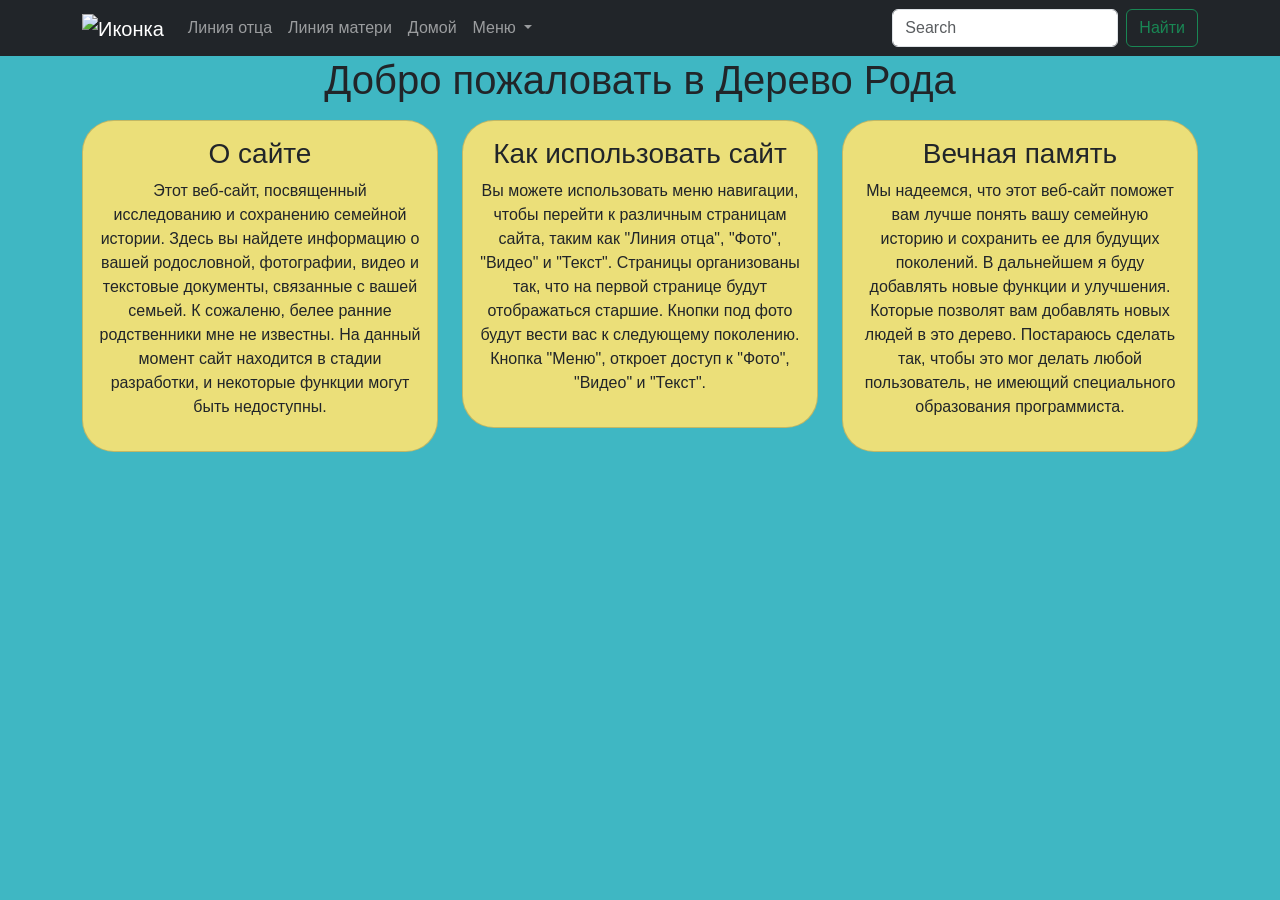
==== index.html @ 757feeee "Clean project structure" ====
<!doctype html>
<html lang="en">
  <head>
    <meta charset="UTF-8" />
    <meta name="viewport" content="width=device-width, initial-scale=1.0" />
    <title>Family Tree</title>

    <link
      href="https://cdn.jsdelivr.net/npm/bootstrap@5.3.8/dist/css/bootstrap.min.css"
      rel="stylesheet"
      integrity="sha384-sRIl4kxILFvY47J16cr9ZwB07vP4J8+LH7qKQnuqkuIAvNWLzeN8tE5YBujZqJLB"
      crossorigin="anonymous"
    />
    <script
      src="https://cdn.jsdelivr.net/npm/bootstrap@5.3.8/dist/js/bootstrap.bundle.min.js"
      integrity="sha384-FKyoEForCGlyvwx9Hj09JcYn3nv7wiPVlz7YYwJrWVcXK/BmnVDxM+D2scQbITxI"
      crossorigin="anonymous"
    ></script>
    <link rel="apple-touch-icon" sizes="180x180" href="/apple-touch-icon.png" />
    <link rel="icon" type="image/png" sizes="32x32" href="/favicon-32x32.png" />
    <link rel="icon" type="image/png" sizes="16x16" href="/favicon-16x16.png" />
    <link rel="manifest" href="/site.webmanifest" />
    <link rel="stylesheet" href="css/styles.css" />
  </head>
  <body>
    <nav class="navbar navbar-expand-lg navbar-dark bg-dark">
      <div class="container">
        <a class="navbar-brand p-0" href="/">
          <img src="images/RA.png" alt="Иконка" width="30" />
        </a>
        <button
          class="navbar-toggler"
          type="button"
          data-bs-toggle="collapse"
          data-bs-target="#navbarSupportedContent"
          aria-controls="navbarSupportedContent"
          aria-expanded="false"
          aria-label="Toggle navigation"
        >
          <span class="navbar-toggler-icon"></span>
        </button>
        <div class="collapse navbar-collapse" id="navbarSupportedContent">
          <ul class="navbar-nav me-auto mb-2 mb-lg-0">
            <li class="nav-item">
              <a class="nav-link" href="fathersLine.html">Линия отца</a>
            </li>
            <li class="nav-item">
              <a class="nav-link" href="maternalLine.html">Линия матери</a>
            </li>
            <li class="nav-item">
              <a class="nav-link" href="homePage.html">Домой</a>
            </li>
            <li class="nav-item dropdown">
              <a
                class="nav-link dropdown-toggle"
                href="#"
                role="button"
                data-bs-toggle="dropdown"
                aria-expanded="false"
              >
                Меню
              </a>
              <ul class="dropdown-menu">
                <li><a class="dropdown-item" href="images.html">Фото</a></li>
                <li><a class="dropdown-item" href="video.html">Видео</a></li>
                <li><a class="dropdown-item" href="text.html">Текст</a></li>
              </ul>
            </li>
          </ul>
          <form class="d-flex" role="search">
            <input
              class="form-control me-2"
              type="search"
              placeholder="Search"
              aria-label="Search"
            />
            <button class="btn btn-outline-success" type="submit">Найти</button>
          </form>
        </div>
      </div>
    </nav>
    <h1 class="text-center">Добро пожаловать в Дерево Рода</h1>
    <div class="container my-3">
      <div class="row row-cols-1 row-cols-md-2 row-cols-lg-3 g-4">
        <div class="col">
          <div class="card p-3">
            <h3 class="text-center">О сайте</h3>
            <p class="text-center">
              Этот веб-сайт, посвященный исследованию и сохранению семейной
              истории. Здесь вы найдете информацию о вашей родословной,
              фотографии, видео и текстовые документы, связанные с вашей семьей.
              К сожаленю, белее ранние родственники мне не известны. На данный
              момент сайт находится в стадии разработки, и некоторые функции
              могут быть недоступны.
            </p>
          </div>
        </div>

        <div class="col">
          <div class="card p-3">
            <h3 class="text-center">Как использовать сайт</h3>
            <p class="text-center">
              Вы можете использовать меню навигации, чтобы перейти к различным
              страницам сайта, таким как "Линия отца", "Фото", "Видео" и
              "Текст". Страницы организованы так, что на первой странице будут
              отображаться старшие. Кнопки под фото будут вести вас к следующему
              поколению. Кнопка "Меню", откроет доступ к "Фото", "Видео" и
              "Текст".
            </p>
          </div>
        </div>

        <div class="col">
          <div class="card p-3">
            <h3 class="text-center">Вечная память</h3>
            <p class="text-center">
              Мы надеемся, что этот веб-сайт поможет вам лучше понять вашу
              семейную историю и сохранить ее для будущих поколений. В
              дальнейшем я буду добавлять новые функции и улучшения. Которые
              позволят вам добавлять новых людей в это дерево. Постараюсь
              сделать так, чтобы это мог делать любой пользователь, не имеющий
              специального образования программиста.
            </p>
          </div>
        </div>
      </div>
    </div>
  </body>
</html>
---- css/styles.css ----
﻿body {
    font-family: 'Arial', sans-serif;
    background-color: #3fb7c3;
    margin: 0;
    padding: 0;
}

.card {
    background-color: #ebdf79; 
    border-radius: 2em;
    text-align: center;
    padding: 1em;
}

.card:hover {
    background-color: rgba(60, 44, 124, 0.2);
}

.card img {
    border-radius: 50%;
    width: 60%;
    margin: auto;
    background-color: rgba(51, 144, 118, 0.2);
    box-shadow: 0 0 10px rgba(0, 0, 0, 0.5);
    padding: 0.6em;
}
.col-md-4 {
    height: 300px;  любая нужная высота 
}
.small-card {
    transform: scale(0.85);
    transform-origin: top center;
}
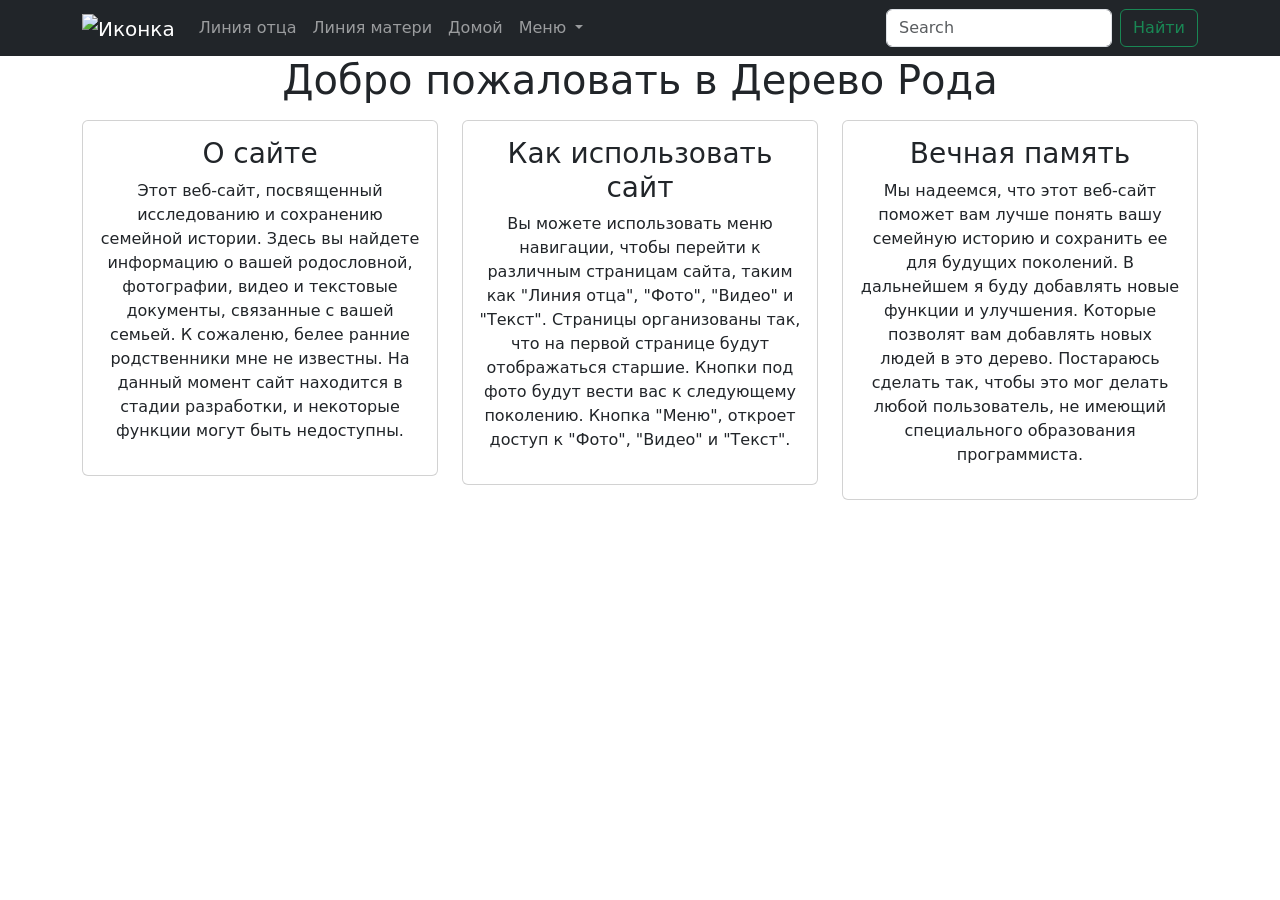
==== commit a3bbe932: "V1,2.0 Изменены пути к файлам" ====
--- a/index.html
+++ b/index.html
@@ -20,13 +20,21 @@
     <link rel="icon" type="image/png" sizes="32x32" href="/favicon-32x32.png" />
     <link rel="icon" type="image/png" sizes="16x16" href="/favicon-16x16.png" />
     <link rel="manifest" href="/site.webmanifest" />
-    <link rel="stylesheet" href="css/styles.css" />
+    <link
+      rel="stylesheet"
+      href="https://shopsystem.site/css/styles.css
+"
+    />
   </head>
   <body>
     <nav class="navbar navbar-expand-lg navbar-dark bg-dark">
       <div class="container">
         <a class="navbar-brand p-0" href="/">
-          <img src="images/RA.png" alt="Иконка" width="30" />
+          <img
+            src="https://shopsystem.site/images/RA.png"
+            alt="Иконка"
+            width="30"
+          />
         </a>
         <button
           class="navbar-toggler"
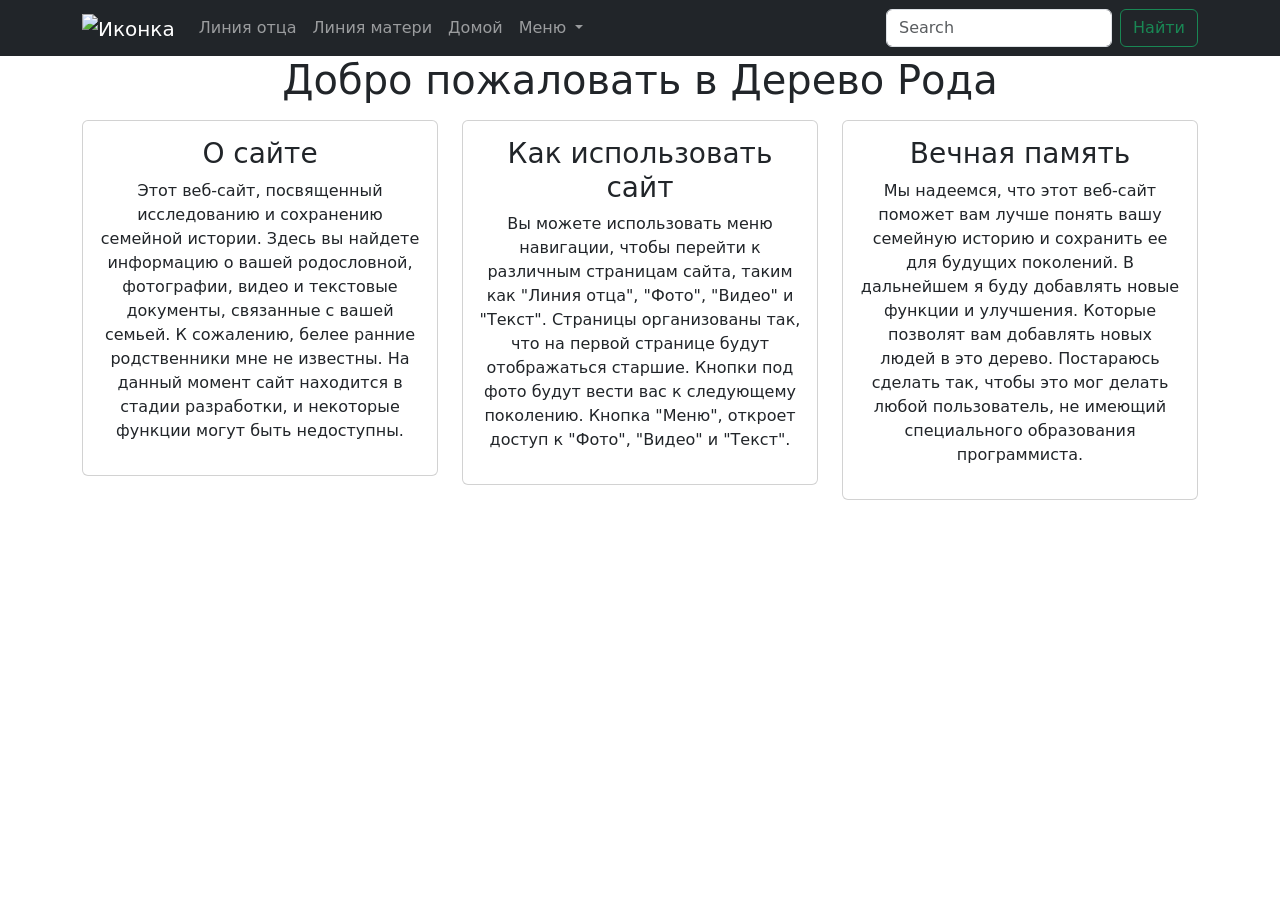
==== commit 0e3b63e4: "Исправлена грамматическая ошибка в тексте." ====
--- a/index.html
+++ b/index.html
@@ -97,7 +97,7 @@
               Этот веб-сайт, посвященный исследованию и сохранению семейной
               истории. Здесь вы найдете информацию о вашей родословной,
               фотографии, видео и текстовые документы, связанные с вашей семьей.
-              К сожаленю, белее ранние родственники мне не известны. На данный
+              К сожалению, белее ранние родственники мне не известны. На данный
               момент сайт находится в стадии разработки, и некоторые функции
               могут быть недоступны.
             </p>
